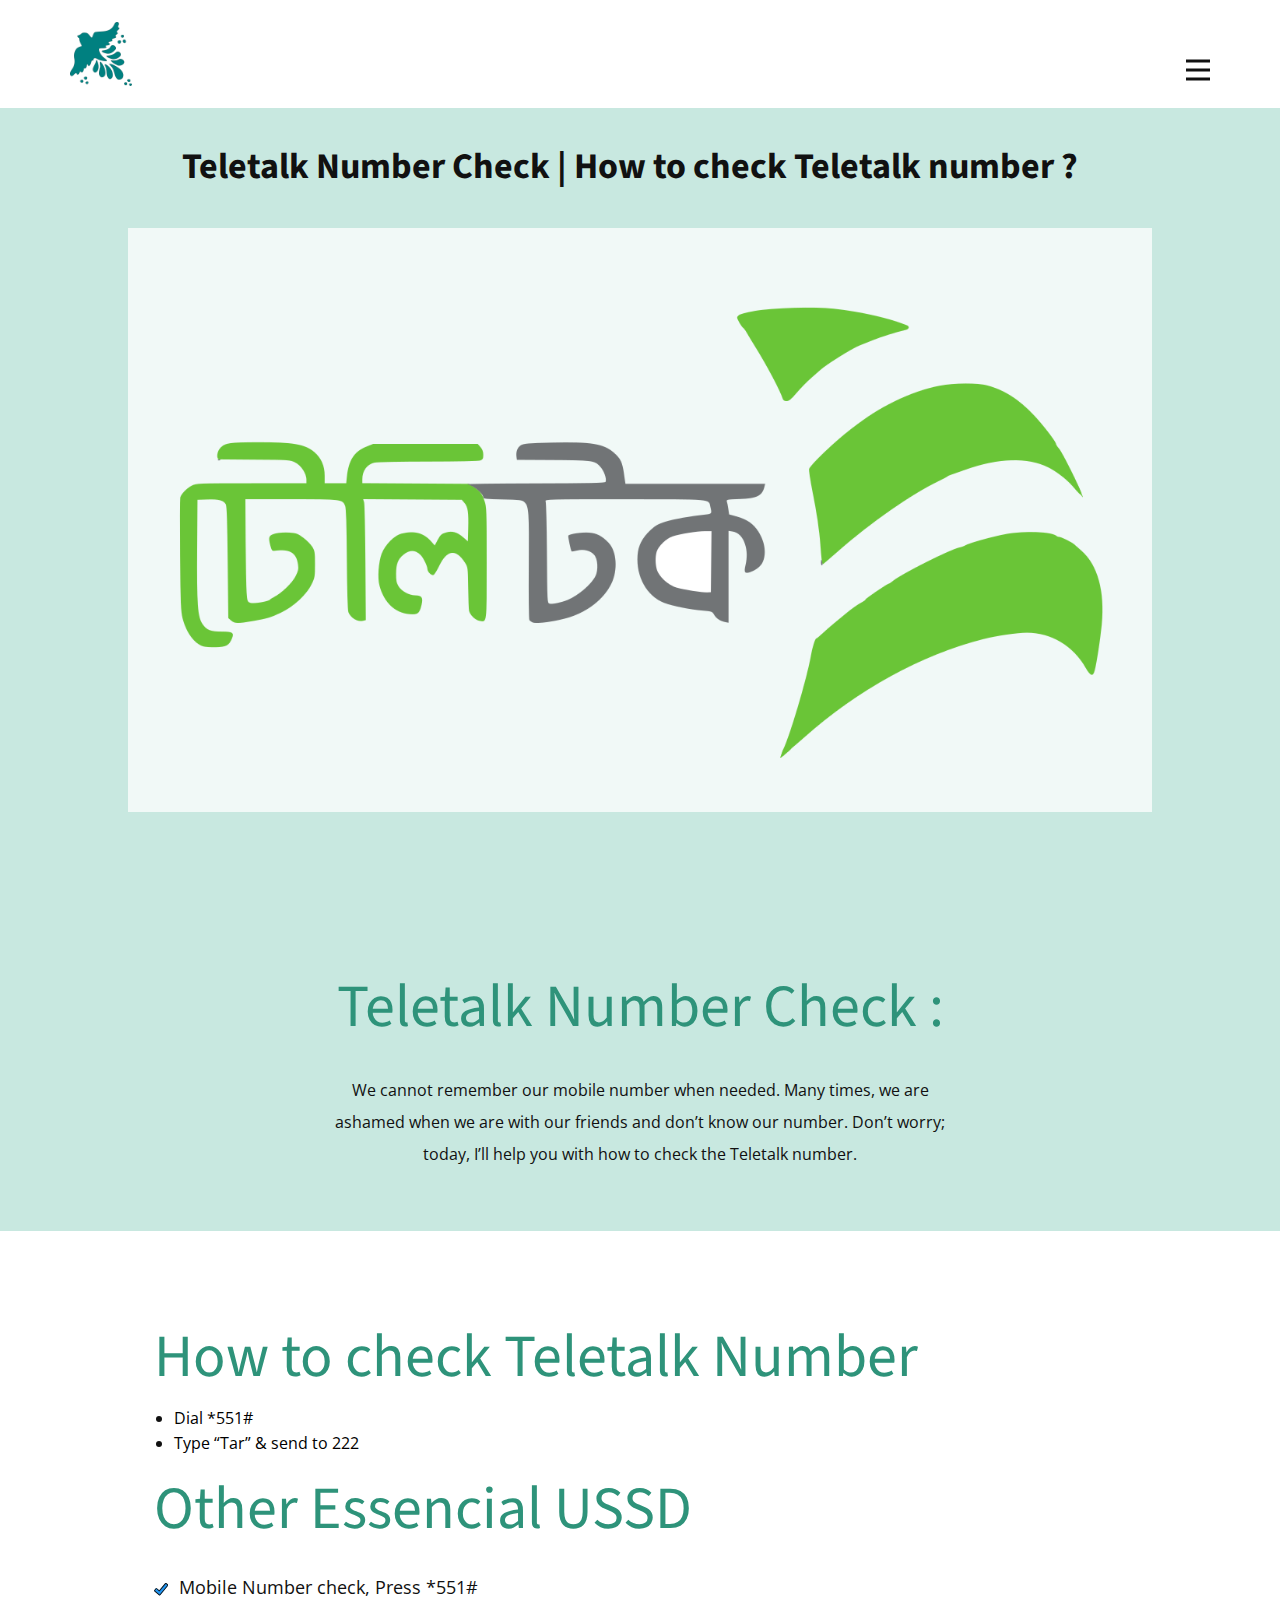
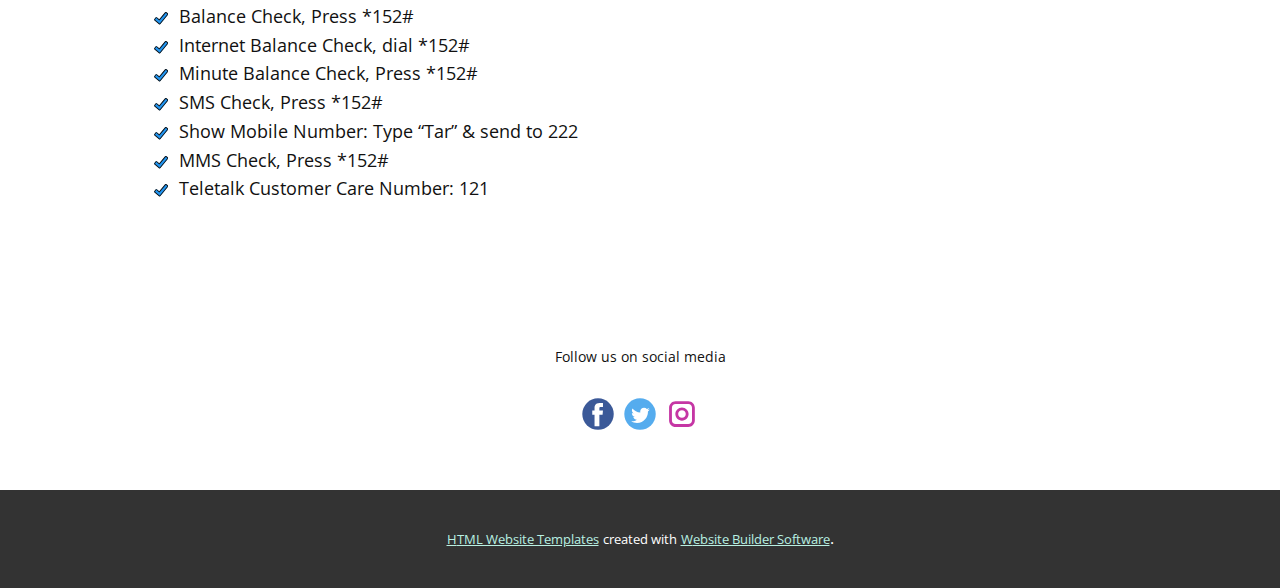
==== Home.html @ ef872cd0 "teletalk website added" ====
<!DOCTYPE html>
<html style="font-size: 16px;">
  <head>
    <meta name="viewport" content="width=device-width, initial-scale=1.0">
    <meta charset="utf-8">
    <meta name="keywords" content="1000+ customer using Our application., Quick &amp; Easy Process, We believe inCustomer Satisfaction, Our Features &amp; Services., Check our latest blog post for more update., Check our latest blog post for more update., About Us, Download it now.">
    <meta name="description" content="">
    <meta name="page_type" content="np-template-header-footer-from-plugin">
    <title>Home</title>
    <link rel="stylesheet" href="nicepage.css" media="screen">
<link rel="stylesheet" href="Home.css" media="screen">
    <script class="u-script" type="text/javascript" src="jquery.js" defer=""></script>
    <script class="u-script" type="text/javascript" src="nicepage.js" defer=""></script>
    <meta name="generator" content="Nicepage 3.20.4, nicepage.com">
    <link id="u-theme-google-font" rel="stylesheet" href="https://fonts.googleapis.com/css?family=Source+Sans+Pro:200,200i,300,300i,400,400i,600,600i,700,700i,900,900i|Open+Sans:300,300i,400,400i,600,600i,700,700i,800,800i">
    <link id="u-page-google-font" rel="stylesheet" href="https://fonts.googleapis.com/css?family=Source+Sans+Pro:200,200i,300,300i,400,400i,600,600i,700,700i,900,900i">
    
    
    
    
    <script type="application/ld+json">{
		"@context": "http://schema.org",
		"@type": "Organization",
		"name": "",
		"logo": "images/c5c2880f80a6eaf25a9bb66610595d9052cd0268d696cc3de32579055f37c5769bb4fc7a970e9b8c61ce441b274b9b6d61ce0c071b2fd47948c080_1280.png",
		"sameAs": [
				"https://facebook.com/ahmedsharifkhannoor",
				"https://twitter.com/maxnoor87",
				"https://instagram.com/ahmedsharifkhannoor"
		]
}</script>
    <meta name="theme-color" content="#2e937a">
    <meta name="twitter:site" content="@">
    <meta name="twitter:card" content="summary_large_image">
    <meta name="twitter:title" content="Home">
    <meta name="twitter:description" content="">
    <meta property="og:title" content="Home">
    <meta property="og:type" content="website">
  </head>
  <body class="u-body"><header class="u-clearfix u-header u-header" id="sec-84ba"><div class="u-clearfix u-sheet u-valign-middle u-sheet-1">
        <a href="" class="u-image u-logo u-image-1" data-image-width="1233" data-image-height="1280" title="Home">
          <img src="images/c5c2880f80a6eaf25a9bb66610595d9052cd0268d696cc3de32579055f37c5769bb4fc7a970e9b8c61ce441b274b9b6d61ce0c071b2fd47948c080_1280.png" class="u-logo-image u-logo-image-1" data-image-width="64">
        </a>
        <nav class="u-menu u-menu-dropdown u-offcanvas u-menu-1" data-responsive-from="XL">
          <div class="menu-collapse" style="font-size: 1rem; letter-spacing: 0px; font-weight: 700; text-transform: uppercase;" wfd-invisible="true">
            <a class="u-button-style u-custom-active-border-color u-custom-active-color u-custom-border u-custom-border-color u-custom-borders u-custom-hover-border-color u-custom-hover-color u-custom-left-right-menu-spacing u-custom-padding-bottom u-custom-text-active-color u-custom-text-color u-custom-text-hover-color u-custom-top-bottom-menu-spacing u-nav-link u-text-active-palette-1-base u-text-hover-palette-2-base" href="#">
              <svg><use xmlns:xlink="http://www.w3.org/1999/xlink" xlink:href="#menu-hamburger"></use></svg>
              <svg version="1.1" xmlns="http://www.w3.org/2000/svg" xmlns:xlink="http://www.w3.org/1999/xlink"><defs><symbol id="menu-hamburger" viewBox="0 0 16 16" style="width: 16px; height: 16px;"><rect y="1" width="16" height="2"></rect><rect y="7" width="16" height="2"></rect><rect y="13" width="16" height="2"></rect>
</symbol>
</defs></svg>
            </a>
          </div>
          <div class="u-custom-menu u-nav-container" wfd-invisible="true">
            <ul class="u-nav u-spacing-30 u-unstyled u-nav-1"><li class="u-nav-item"><a class="u-border-2 u-border-active-grey-90 u-border-hover-grey-50 u-border-no-left u-border-no-right u-border-no-top u-button-style u-nav-link u-text-active-grey-90 u-text-grey-90 u-text-hover-grey-90" href="Home.html" style="padding: 10px 0px;">Home</a>
</li></ul>
          </div>
          <div class="u-custom-menu u-nav-container-collapse" wfd-invisible="true">
            <div class="u-black u-container-style u-inner-container-layout u-opacity u-opacity-95 u-sidenav">
              <div class="u-sidenav-overflow">
                <div class="u-menu-close"></div>
                <ul class="u-align-center u-nav u-popupmenu-items u-unstyled u-nav-2"><li class="u-nav-item"><a class="u-button-style u-nav-link" href="Home.html" style="padding: 10px 0px;">Home</a>
</li></ul>
              </div>
            </div>
            <div class="u-black u-menu-overlay u-opacity u-opacity-70" wfd-invisible="true"></div>
          </div>
        </nav>
      </div></header>
    <section class="u-align-center u-clearfix u-palette-3-light-2 u-section-1" id="carousel_d8c4" data-animation-name="" data-animation-duration="0" data-animation-delay="0" data-animation-direction="">
      <div class="u-clearfix u-sheet u-sheet-1">
        <h1 class="u-text u-text-1"> Teletalk Number Check | How to check Teletalk n​umber<span style="font-size: 2.125rem;"></span> ? 
        </h1>
        <div class="u-clearfix u-expanded-width-sm u-gutter-0 u-layout-wrap u-layout-wrap-1">
          <div class="u-gutter-0 u-layout">
            <div class="u-layout-row">
              <div class="u-container-style u-layout-cell u-palette-3-light-3 u-shape-rectangle u-size-60 u-layout-cell-1">
                <div class="u-container-layout u-container-layout-1">
                  <img class="u-image u-image-1" src="images/Teletalk_Bangladesh_Limited.svg.png" data-image-width="1200" data-image-height="600">
                </div>
              </div>
            </div>
          </div>
        </div>
      </div>
    </section>
    <section class="u-align-center u-clearfix u-palette-3-light-2 u-section-2" id="carousel_2028">
      <div class="u-clearfix u-sheet u-sheet-1">
        <h1 class="u-text u-text-default u-text-palette-1-base u-text-1"> Teletalk Number Check :</h1>
        <p class="u-text u-text-2"> We cannot remember our mobile number when needed. Many times, we are ashamed when we are with our friends and don’t know our number. Don’t worry; today, I’ll help you with how to check the Teletalk number.</p>
      </div>
    </section>
    <section class="u-align-left u-clearfix u-section-3" id="sec-218c">
      <div class="u-clearfix u-sheet u-valign-middle u-sheet-1">
        <h1 class="u-custom-font u-font-source-sans-pro u-text u-text-palette-1-base u-text-1"> How to check Teletalk Number</h1>
        <ul class="u-text u-text-2">
          <li>
            <span class="u-text-black"> Dial *551#</span>
          </li>
          <li>
            <span class="u-text-black">Type “Tar” &amp; send to 222</span>
          </li>
        </ul>
        <h1 class="u-custom-font u-font-source-sans-pro u-text u-text-palette-1-base u-text-3">Other Essencial USSD</h1>
        <ul class="u-custom-list u-text u-text-4">
          <li>
            <div class="u-list-icon">
              <svg class="u-svg-content" viewBox="0 0 24 24" id="svg-1528"><path d="m23.526 5.101c-.04-.399-.231-.759-.541-1.014l-2.318-1.904c-.639-.524-1.585-.432-2.111.207l-9.745 11.86-3.916-3.355c-.628-.536-1.576-.465-2.115.163l-1.952 2.278c-.261.304-.388.691-.357 1.091s.215.764.52 1.024l7.403 6.346c.275.235.616.361.974.361.044 0 .089-.002.134-.006.405-.036.77-.229 1.028-.542l12.662-15.411c.255-.309.373-.7.334-1.098z" fill="#2196f3"></path><path d="m.638 13.173c-.304.354-.452.807-.417 1.273.036.466.251.891.606 1.194l7.403 6.346v.001c.321.273.719.421 1.136.421.052 0 .104-.003.156-.007.472-.042.898-.266 1.199-.632l12.665-15.411c.613-.746.504-1.852-.242-2.464l-2.318-1.904c-.744-.612-1.848-.504-2.463.24l-9.584 11.665-3.722-3.189c-.732-.627-1.839-.543-2.467.189zm3.444-1.329 4.303 3.688c.153.131.348.196.554.178.201-.018.386-.115.514-.271l10.07-12.255c.087-.107.246-.123.352-.035l2.318 1.904c.107.088.123.246.035.353l-12.664 15.41c-.058.07-.132.087-.171.09-.039.006-.115.001-.185-.059l-7.404-6.346c-.068-.059-.083-.132-.086-.171-.003-.038.001-.113.06-.182l1.952-2.278c.089-.102.247-.116.352-.026z"></path></svg>
            </div>
          </li>
          <li>Mobile Number check,&nbsp;Press *551#</li>
          <li>
            <div class="u-list-icon">
              <svg class="u-svg-content" viewBox="0 0 24 24" id="svg-1528"><path d="m23.526 5.101c-.04-.399-.231-.759-.541-1.014l-2.318-1.904c-.639-.524-1.585-.432-2.111.207l-9.745 11.86-3.916-3.355c-.628-.536-1.576-.465-2.115.163l-1.952 2.278c-.261.304-.388.691-.357 1.091s.215.764.52 1.024l7.403 6.346c.275.235.616.361.974.361.044 0 .089-.002.134-.006.405-.036.77-.229 1.028-.542l12.662-15.411c.255-.309.373-.7.334-1.098z" fill="#2196f3"></path><path d="m.638 13.173c-.304.354-.452.807-.417 1.273.036.466.251.891.606 1.194l7.403 6.346v.001c.321.273.719.421 1.136.421.052 0 .104-.003.156-.007.472-.042.898-.266 1.199-.632l12.665-15.411c.613-.746.504-1.852-.242-2.464l-2.318-1.904c-.744-.612-1.848-.504-2.463.24l-9.584 11.665-3.722-3.189c-.732-.627-1.839-.543-2.467.189zm3.444-1.329 4.303 3.688c.153.131.348.196.554.178.201-.018.386-.115.514-.271l10.07-12.255c.087-.107.246-.123.352-.035l2.318 1.904c.107.088.123.246.035.353l-12.664 15.41c-.058.07-.132.087-.171.09-.039.006-.115.001-.185-.059l-7.404-6.346c-.068-.059-.083-.132-.086-.171-.003-.038.001-.113.06-.182l1.952-2.278c.089-.102.247-.116.352-.026z"></path></svg>
            </div>Balance Check,&nbsp;Press *152#
          </li>
          <li>
            <div class="u-list-icon">
              <svg class="u-svg-content" viewBox="0 0 24 24" id="svg-1528"><path d="m23.526 5.101c-.04-.399-.231-.759-.541-1.014l-2.318-1.904c-.639-.524-1.585-.432-2.111.207l-9.745 11.86-3.916-3.355c-.628-.536-1.576-.465-2.115.163l-1.952 2.278c-.261.304-.388.691-.357 1.091s.215.764.52 1.024l7.403 6.346c.275.235.616.361.974.361.044 0 .089-.002.134-.006.405-.036.77-.229 1.028-.542l12.662-15.411c.255-.309.373-.7.334-1.098z" fill="#2196f3"></path><path d="m.638 13.173c-.304.354-.452.807-.417 1.273.036.466.251.891.606 1.194l7.403 6.346v.001c.321.273.719.421 1.136.421.052 0 .104-.003.156-.007.472-.042.898-.266 1.199-.632l12.665-15.411c.613-.746.504-1.852-.242-2.464l-2.318-1.904c-.744-.612-1.848-.504-2.463.24l-9.584 11.665-3.722-3.189c-.732-.627-1.839-.543-2.467.189zm3.444-1.329 4.303 3.688c.153.131.348.196.554.178.201-.018.386-.115.514-.271l10.07-12.255c.087-.107.246-.123.352-.035l2.318 1.904c.107.088.123.246.035.353l-12.664 15.41c-.058.07-.132.087-.171.09-.039.006-.115.001-.185-.059l-7.404-6.346c-.068-.059-.083-.132-.086-.171-.003-.038.001-.113.06-.182l1.952-2.278c.089-.102.247-.116.352-.026z"></path></svg>
            </div>Internet Balance Check,&nbsp;dial *152#
          </li>
          <li>
            <div class="u-list-icon">
              <svg class="u-svg-content" viewBox="0 0 24 24" id="svg-1528"><path d="m23.526 5.101c-.04-.399-.231-.759-.541-1.014l-2.318-1.904c-.639-.524-1.585-.432-2.111.207l-9.745 11.86-3.916-3.355c-.628-.536-1.576-.465-2.115.163l-1.952 2.278c-.261.304-.388.691-.357 1.091s.215.764.52 1.024l7.403 6.346c.275.235.616.361.974.361.044 0 .089-.002.134-.006.405-.036.77-.229 1.028-.542l12.662-15.411c.255-.309.373-.7.334-1.098z" fill="#2196f3"></path><path d="m.638 13.173c-.304.354-.452.807-.417 1.273.036.466.251.891.606 1.194l7.403 6.346v.001c.321.273.719.421 1.136.421.052 0 .104-.003.156-.007.472-.042.898-.266 1.199-.632l12.665-15.411c.613-.746.504-1.852-.242-2.464l-2.318-1.904c-.744-.612-1.848-.504-2.463.24l-9.584 11.665-3.722-3.189c-.732-.627-1.839-.543-2.467.189zm3.444-1.329 4.303 3.688c.153.131.348.196.554.178.201-.018.386-.115.514-.271l10.07-12.255c.087-.107.246-.123.352-.035l2.318 1.904c.107.088.123.246.035.353l-12.664 15.41c-.058.07-.132.087-.171.09-.039.006-.115.001-.185-.059l-7.404-6.346c-.068-.059-.083-.132-.086-.171-.003-.038.001-.113.06-.182l1.952-2.278c.089-.102.247-.116.352-.026z"></path></svg>
            </div>Minute Balance Check,&nbsp;Press *152#
          </li>
          <li>
            <div class="u-list-icon">
              <svg class="u-svg-content" viewBox="0 0 24 24" id="svg-1528"><path d="m23.526 5.101c-.04-.399-.231-.759-.541-1.014l-2.318-1.904c-.639-.524-1.585-.432-2.111.207l-9.745 11.86-3.916-3.355c-.628-.536-1.576-.465-2.115.163l-1.952 2.278c-.261.304-.388.691-.357 1.091s.215.764.52 1.024l7.403 6.346c.275.235.616.361.974.361.044 0 .089-.002.134-.006.405-.036.77-.229 1.028-.542l12.662-15.411c.255-.309.373-.7.334-1.098z" fill="#2196f3"></path><path d="m.638 13.173c-.304.354-.452.807-.417 1.273.036.466.251.891.606 1.194l7.403 6.346v.001c.321.273.719.421 1.136.421.052 0 .104-.003.156-.007.472-.042.898-.266 1.199-.632l12.665-15.411c.613-.746.504-1.852-.242-2.464l-2.318-1.904c-.744-.612-1.848-.504-2.463.24l-9.584 11.665-3.722-3.189c-.732-.627-1.839-.543-2.467.189zm3.444-1.329 4.303 3.688c.153.131.348.196.554.178.201-.018.386-.115.514-.271l10.07-12.255c.087-.107.246-.123.352-.035l2.318 1.904c.107.088.123.246.035.353l-12.664 15.41c-.058.07-.132.087-.171.09-.039.006-.115.001-.185-.059l-7.404-6.346c-.068-.059-.083-.132-.086-.171-.003-.038.001-.113.06-.182l1.952-2.278c.089-.102.247-.116.352-.026z"></path></svg>
            </div>SMS Check,&nbsp;Press *152#
          </li>
          <li>
            <div class="u-list-icon">
              <svg class="u-svg-content" viewBox="0 0 24 24" id="svg-1528"><path d="m23.526 5.101c-.04-.399-.231-.759-.541-1.014l-2.318-1.904c-.639-.524-1.585-.432-2.111.207l-9.745 11.86-3.916-3.355c-.628-.536-1.576-.465-2.115.163l-1.952 2.278c-.261.304-.388.691-.357 1.091s.215.764.52 1.024l7.403 6.346c.275.235.616.361.974.361.044 0 .089-.002.134-.006.405-.036.77-.229 1.028-.542l12.662-15.411c.255-.309.373-.7.334-1.098z" fill="#2196f3"></path><path d="m.638 13.173c-.304.354-.452.807-.417 1.273.036.466.251.891.606 1.194l7.403 6.346v.001c.321.273.719.421 1.136.421.052 0 .104-.003.156-.007.472-.042.898-.266 1.199-.632l12.665-15.411c.613-.746.504-1.852-.242-2.464l-2.318-1.904c-.744-.612-1.848-.504-2.463.24l-9.584 11.665-3.722-3.189c-.732-.627-1.839-.543-2.467.189zm3.444-1.329 4.303 3.688c.153.131.348.196.554.178.201-.018.386-.115.514-.271l10.07-12.255c.087-.107.246-.123.352-.035l2.318 1.904c.107.088.123.246.035.353l-12.664 15.41c-.058.07-.132.087-.171.09-.039.006-.115.001-.185-.059l-7.404-6.346c-.068-.059-.083-.132-.086-.171-.003-.038.001-.113.06-.182l1.952-2.278c.089-.102.247-.116.352-.026z"></path></svg>
            </div>Show Mobile Number: Type&nbsp;“Tar”&nbsp;&amp; send to&nbsp;222
          </li>
          <li>
            <div class="u-list-icon">
              <svg class="u-svg-content" viewBox="0 0 24 24" id="svg-1528"><path d="m23.526 5.101c-.04-.399-.231-.759-.541-1.014l-2.318-1.904c-.639-.524-1.585-.432-2.111.207l-9.745 11.86-3.916-3.355c-.628-.536-1.576-.465-2.115.163l-1.952 2.278c-.261.304-.388.691-.357 1.091s.215.764.52 1.024l7.403 6.346c.275.235.616.361.974.361.044 0 .089-.002.134-.006.405-.036.77-.229 1.028-.542l12.662-15.411c.255-.309.373-.7.334-1.098z" fill="#2196f3"></path><path d="m.638 13.173c-.304.354-.452.807-.417 1.273.036.466.251.891.606 1.194l7.403 6.346v.001c.321.273.719.421 1.136.421.052 0 .104-.003.156-.007.472-.042.898-.266 1.199-.632l12.665-15.411c.613-.746.504-1.852-.242-2.464l-2.318-1.904c-.744-.612-1.848-.504-2.463.24l-9.584 11.665-3.722-3.189c-.732-.627-1.839-.543-2.467.189zm3.444-1.329 4.303 3.688c.153.131.348.196.554.178.201-.018.386-.115.514-.271l10.07-12.255c.087-.107.246-.123.352-.035l2.318 1.904c.107.088.123.246.035.353l-12.664 15.41c-.058.07-.132.087-.171.09-.039.006-.115.001-.185-.059l-7.404-6.346c-.068-.059-.083-.132-.086-.171-.003-.038.001-.113.06-.182l1.952-2.278c.089-.102.247-.116.352-.026z"></path></svg>
            </div>MMS Check,&nbsp;Press *152#
          </li>
          <li>
            <div class="u-list-icon">
              <svg class="u-svg-content" viewBox="0 0 24 24" id="svg-1528"><path d="m23.526 5.101c-.04-.399-.231-.759-.541-1.014l-2.318-1.904c-.639-.524-1.585-.432-2.111.207l-9.745 11.86-3.916-3.355c-.628-.536-1.576-.465-2.115.163l-1.952 2.278c-.261.304-.388.691-.357 1.091s.215.764.52 1.024l7.403 6.346c.275.235.616.361.974.361.044 0 .089-.002.134-.006.405-.036.77-.229 1.028-.542l12.662-15.411c.255-.309.373-.7.334-1.098z" fill="#2196f3"></path><path d="m.638 13.173c-.304.354-.452.807-.417 1.273.036.466.251.891.606 1.194l7.403 6.346v.001c.321.273.719.421 1.136.421.052 0 .104-.003.156-.007.472-.042.898-.266 1.199-.632l12.665-15.411c.613-.746.504-1.852-.242-2.464l-2.318-1.904c-.744-.612-1.848-.504-2.463.24l-9.584 11.665-3.722-3.189c-.732-.627-1.839-.543-2.467.189zm3.444-1.329 4.303 3.688c.153.131.348.196.554.178.201-.018.386-.115.514-.271l10.07-12.255c.087-.107.246-.123.352-.035l2.318 1.904c.107.088.123.246.035.353l-12.664 15.41c-.058.07-.132.087-.171.09-.039.006-.115.001-.185-.059l-7.404-6.346c-.068-.059-.083-.132-.086-.171-.003-.038.001-.113.06-.182l1.952-2.278c.089-.102.247-.116.352-.026z"></path></svg>
            </div>Teletalk Customer Care Number:&nbsp;121
          </li>
        </ul>
      </div>
    </section>
    
    
    <footer class="u-align-center u-clearfix u-footer u-white u-footer" id="sec-21de"><div class="u-clearfix u-sheet u-sheet-1">
        <p class="u-small-text u-text u-text-variant u-text-1"> Follow us on social media</p>
        <div class="u-social-icons u-spacing-10 u-social-icons-1">
          <a class="u-social-url" title="facebook" target="_blank" href="https://facebook.com/ahmedsharifkhannoor"><span class="u-icon u-social-facebook u-social-icon u-icon-1"><svg class="u-svg-link" preserveAspectRatio="xMidYMin slice" viewBox="0 0 112 112" style=""><use xmlns:xlink="http://www.w3.org/1999/xlink" xlink:href="#svg-6b86"></use></svg><svg class="u-svg-content" viewBox="0 0 112 112" x="0" y="0" id="svg-6b86"><circle fill="currentColor" cx="56.1" cy="56.1" r="55"></circle><path fill="#FFFFFF" d="M73.5,31.6h-9.1c-1.4,0-3.6,0.8-3.6,3.9v8.5h12.6L72,58.3H60.8v40.8H43.9V58.3h-8V43.9h8v-9.2
c0-6.7,3.1-17,17-17h12.5v13.9H73.5z"></path></svg></span>
          </a>
          <a class="u-social-url" title="twitter" target="_blank" href="https://twitter.com/maxnoor87"><span class="u-icon u-social-icon u-social-twitter u-icon-2"><svg class="u-svg-link" preserveAspectRatio="xMidYMin slice" viewBox="0 0 112 112" style=""><use xmlns:xlink="http://www.w3.org/1999/xlink" xlink:href="#svg-7162"></use></svg><svg class="u-svg-content" viewBox="0 0 112 112" x="0" y="0" id="svg-7162"><circle fill="currentColor" class="st0" cx="56.1" cy="56.1" r="55"></circle><path fill="#FFFFFF" d="M83.8,47.3c0,0.6,0,1.2,0,1.7c0,17.7-13.5,38.2-38.2,38.2C38,87.2,31,85,25,81.2c1,0.1,2.1,0.2,3.2,0.2
c6.3,0,12.1-2.1,16.7-5.7c-5.9-0.1-10.8-4-12.5-9.3c0.8,0.2,1.7,0.2,2.5,0.2c1.2,0,2.4-0.2,3.5-0.5c-6.1-1.2-10.8-6.7-10.8-13.1
c0-0.1,0-0.1,0-0.2c1.8,1,3.9,1.6,6.1,1.7c-3.6-2.4-6-6.5-6-11.2c0-2.5,0.7-4.8,1.8-6.7c6.6,8.1,16.5,13.5,27.6,14
c-0.2-1-0.3-2-0.3-3.1c0-7.4,6-13.4,13.4-13.4c3.9,0,7.3,1.6,9.8,4.2c3.1-0.6,5.9-1.7,8.5-3.3c-1,3.1-3.1,5.8-5.9,7.4
c2.7-0.3,5.3-1,7.7-2.1C88.7,43,86.4,45.4,83.8,47.3z"></path></svg></span>
          </a>
          <a class="u-social-url" title="instagram" target="_blank" href="https://instagram.com/ahmedsharifkhannoor"><span class="u-icon u-social-icon u-social-instagram u-icon-3"><svg class="u-svg-link" preserveAspectRatio="xMidYMin slice" viewBox="0 0 112 112" style=""><use xmlns:xlink="http://www.w3.org/1999/xlink" xlink:href="#svg-25eb"></use></svg><svg class="u-svg-content" viewBox="0 0 112 112" x="0" y="0" id="svg-25eb"><path fill="currentColor" d="M55.9,32.9c-12.8,0-23.2,10.4-23.2,23.2s10.4,23.2,23.2,23.2s23.2-10.4,23.2-23.2S68.7,32.9,55.9,32.9z
	 M55.9,69.4c-7.4,0-13.3-6-13.3-13.3c-0.1-7.4,6-13.3,13.3-13.3s13.3,6,13.3,13.3C69.3,63.5,63.3,69.4,55.9,69.4z"></path><path fill="#FFFFFF" d="M79.7,26.8c-3,0-5.4,2.5-5.4,5.4s2.5,5.4,5.4,5.4c3,0,5.4-2.5,5.4-5.4S82.7,26.8,79.7,26.8z"></path><path fill="currentColor" d="M78.2,11H33.5C21,11,10.8,21.3,10.8,33.7v44.7c0,12.6,10.2,22.8,22.7,22.8h44.7c12.6,0,22.7-10.2,22.7-22.7
	V33.7C100.8,21.1,90.6,11,78.2,11z M91,78.4c0,7.1-5.8,12.8-12.8,12.8H33.5c-7.1,0-12.8-5.8-12.8-12.8V33.7
	c0-7.1,5.8-12.8,12.8-12.8h44.7c7.1,0,12.8,5.8,12.8,12.8V78.4z"></path></svg></span>
          </a>
        </div>
      </div></footer>
    <section class="u-backlink u-clearfix u-grey-80">
      <a class="u-link" href="https://nicepage.com/html-templates" target="_blank">
        <span>HTML Website Templates</span>
      </a>
      <p class="u-text">
        <span>created with</span>
      </p>
      <a class="u-link" href="https://nicepage.com/" target="_blank">
        <span>Website Builder Software</span>
      </a>. 
    </section>
  </body>
</html>
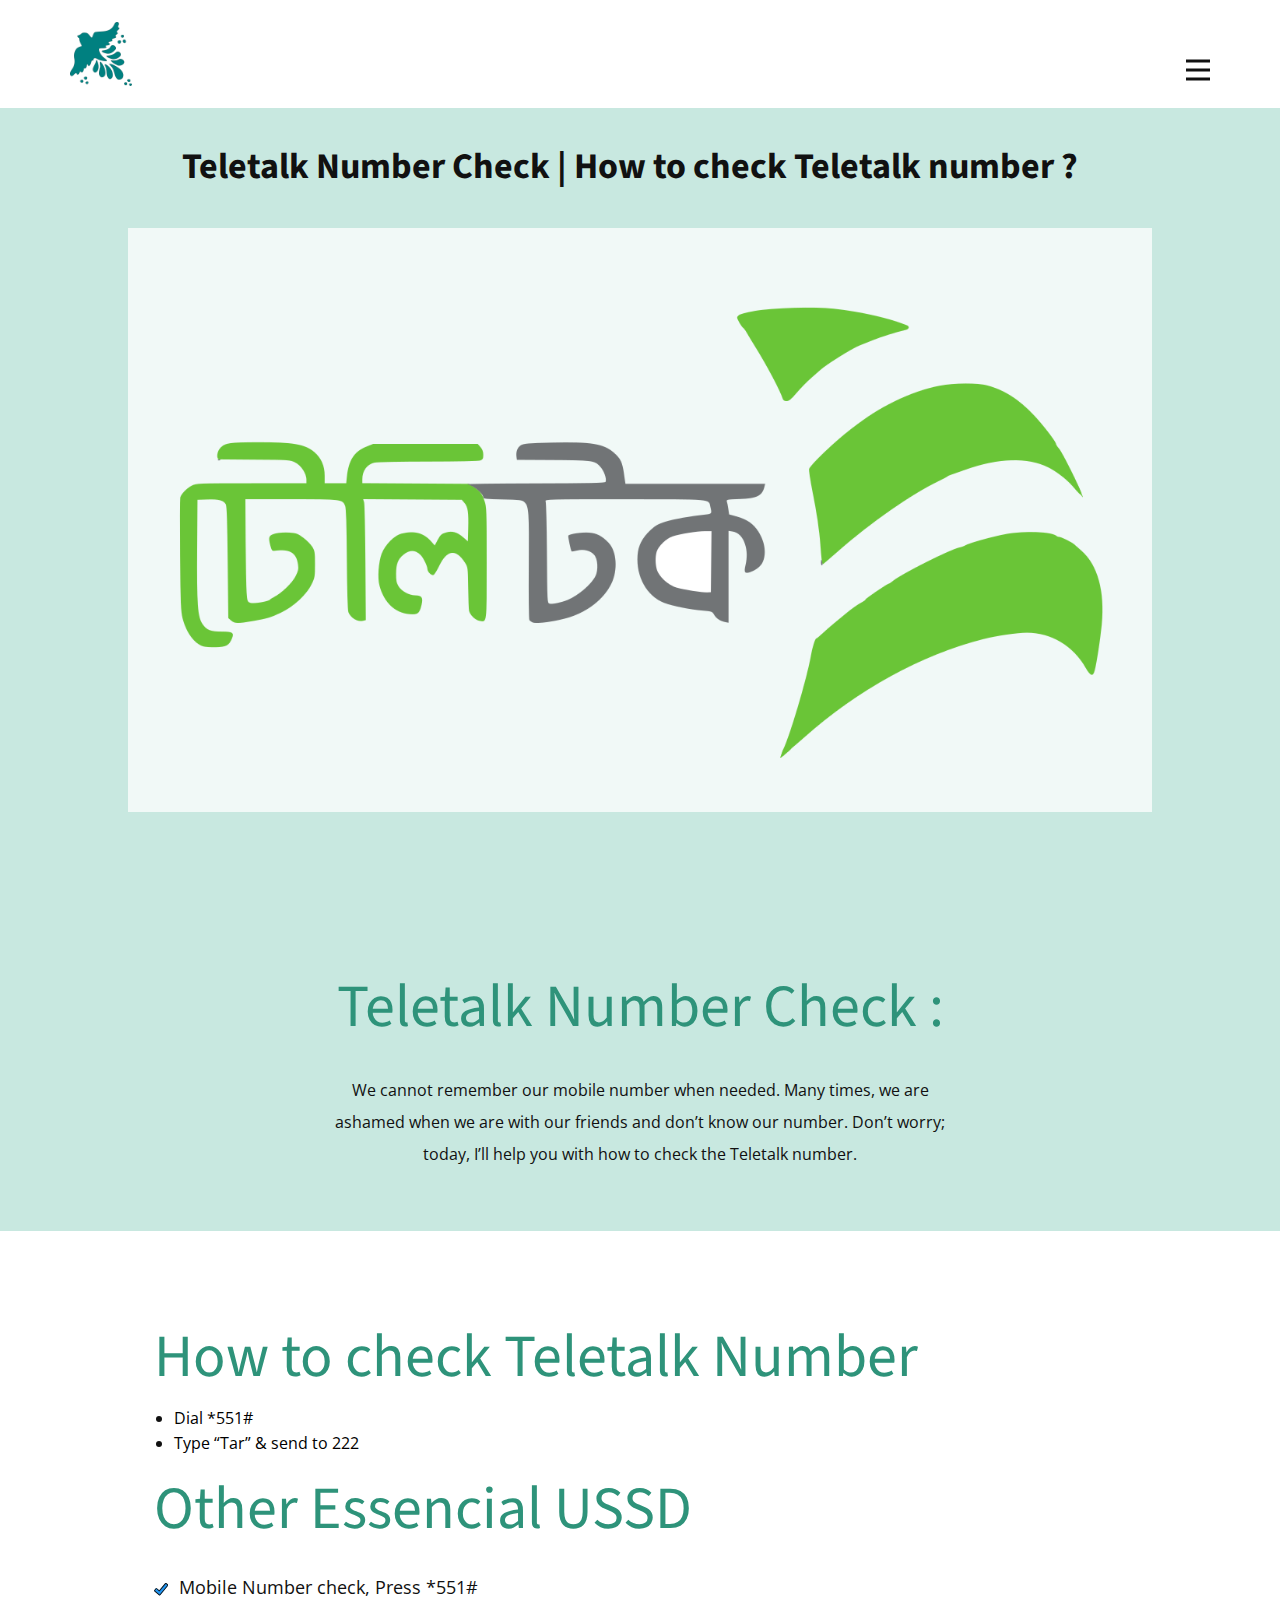
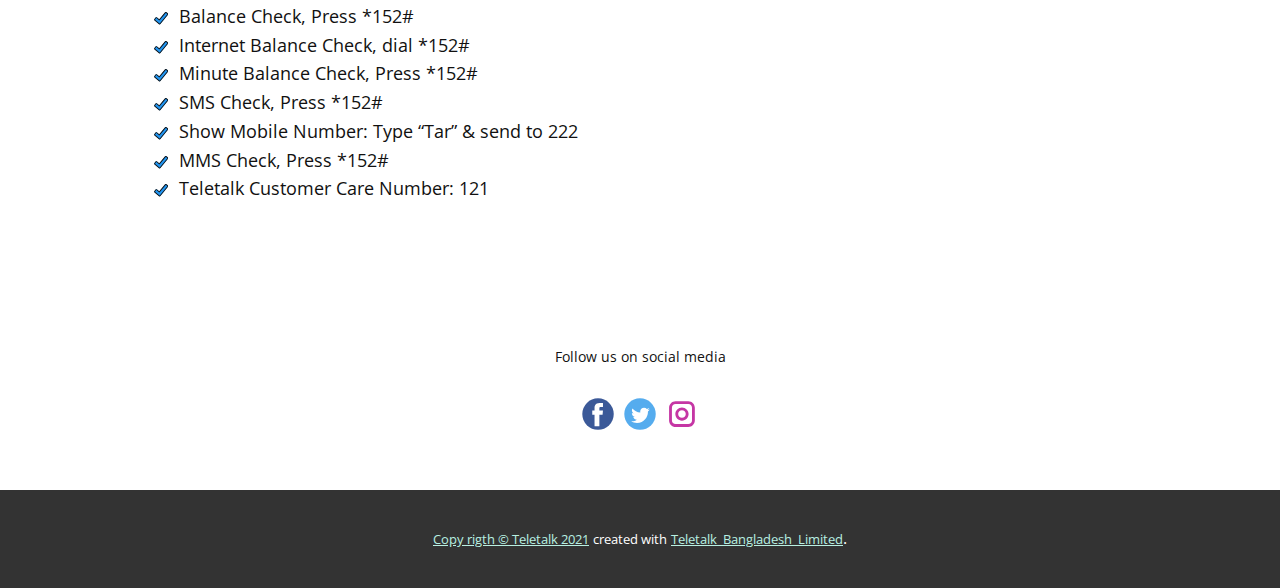
==== commit 13aea76d: "change" ====
--- a/Home.html
+++ b/Home.html
@@ -168,14 +168,14 @@
         </div>
       </div></footer>
     <section class="u-backlink u-clearfix u-grey-80">
-      <a class="u-link" href="https://nicepage.com/html-templates" target="_blank">
-        <span>HTML Website Templates</span>
+      <a class="u-link" href="#" target="_blank">
+        <span>Copy rigth © Teletalk 2021</span>
       </a>
       <p class="u-text">
         <span>created with</span>
       </p>
-      <a class="u-link" href="https://nicepage.com/" target="_blank">
-        <span>Website Builder Software</span>
+      <a class="u-link" href="#" target="_blank">
+        <span> Teletalk_Bangladesh_Limited</span>
       </a>. 
     </section>
   </body>
